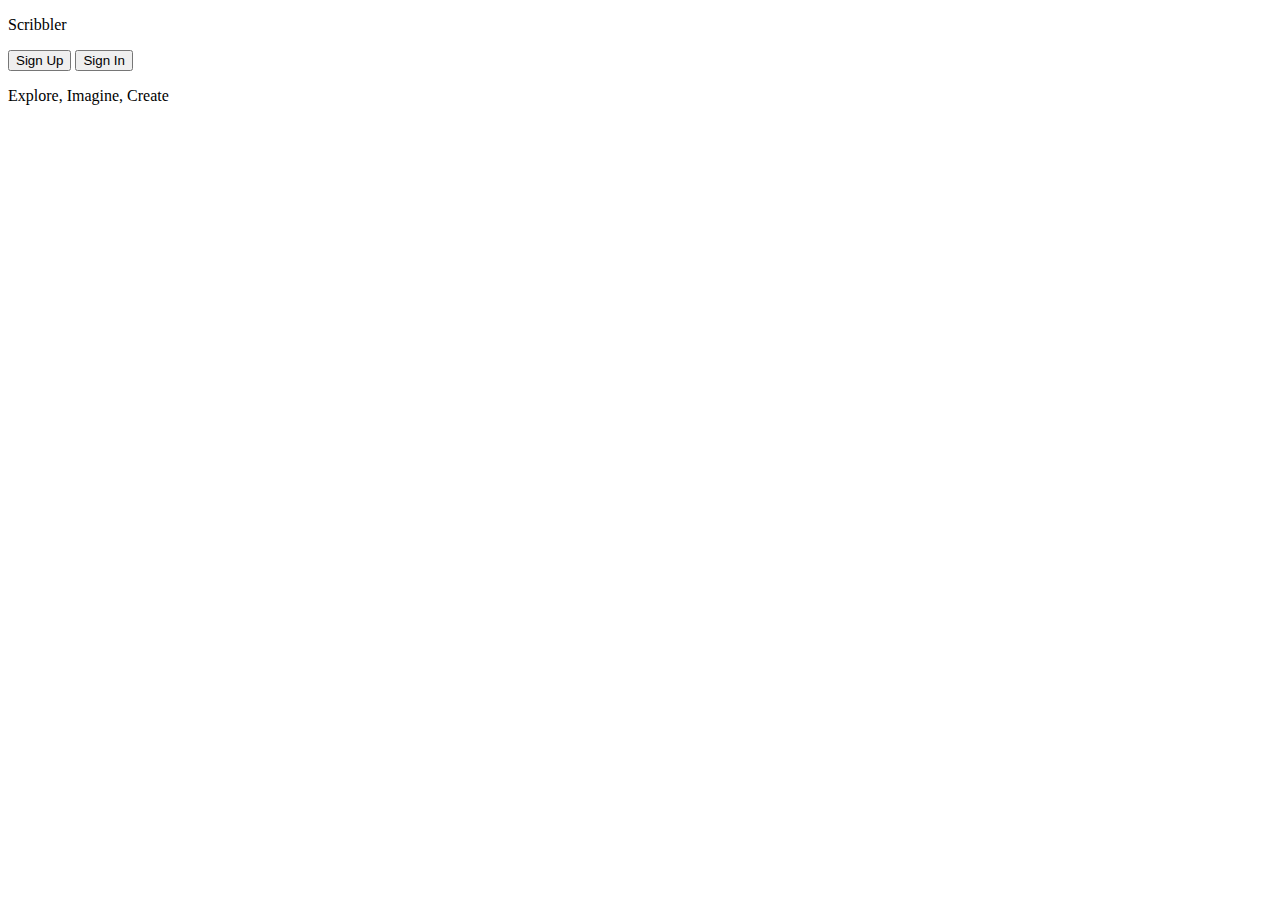
==== scribbler/html/post.html @ d4d6e502 "linked up the page A and page B" ====
<!DOCTYPE html>
<html>
    <head>
        <title></title>
        <link href="https://fonts.googleapis.com/css2?family=Montez&family=Ubuntu+Mono&display=swap" rel="stylesheet">

        <link rel="stylesheet" type="text/css" href="/home/divyanshu/upgrad/scribbler/styles/post.css"/>

    
    </head>
    <body>
        <header>
            <div class="header-items">
                <p id="scribbler">Scribbler</p>
                <button id="sign-up"><span class="text-button" onclick="signupfunction()">Sign Up</span></button>
                <button id="sign-in"><span class="text-button" onclick="signinfunc()">Sign In</span></button>
                <p id="sub-heading">Explore, Imagine, Create</p>
            </div>
        </header>
    </body>
</html>
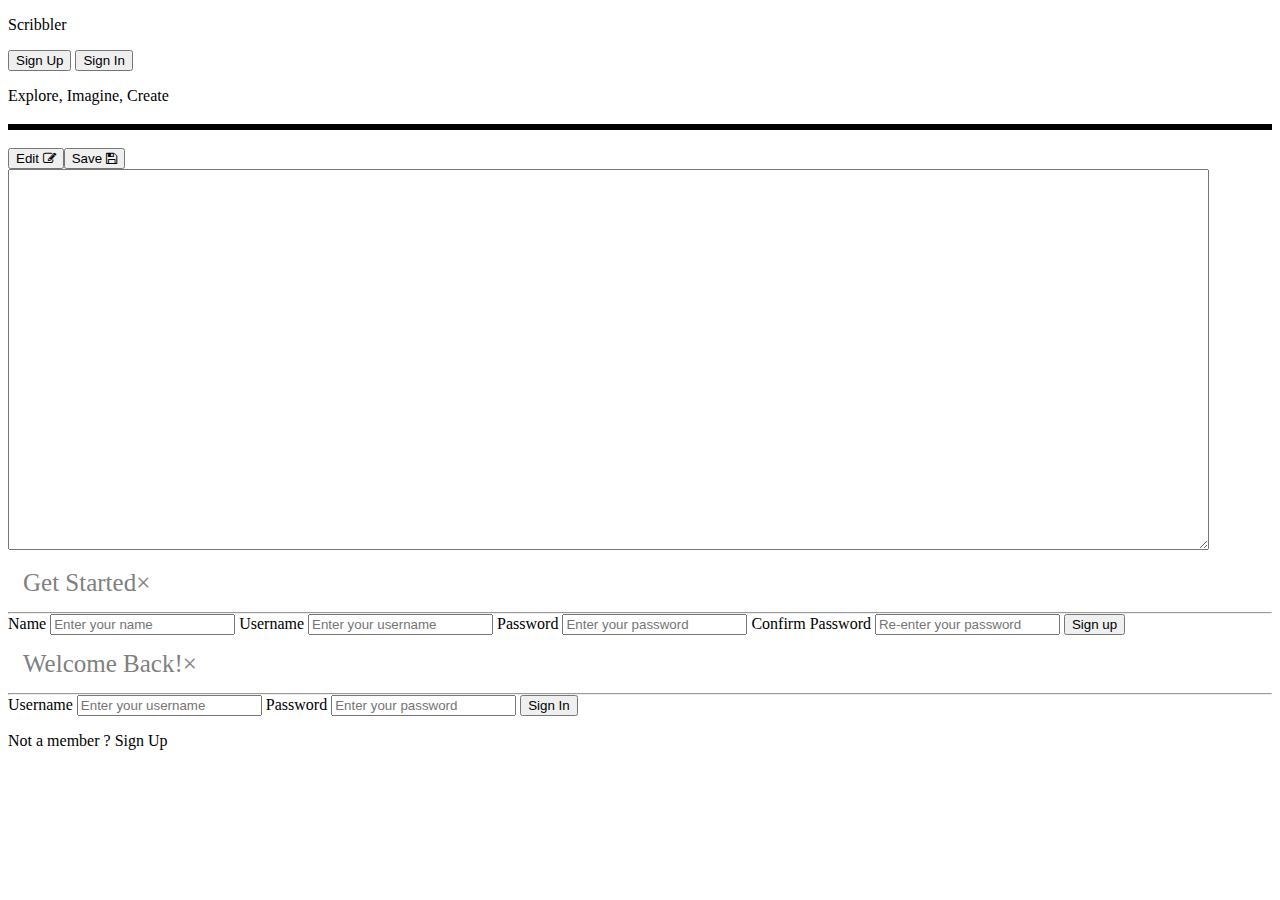
==== commit 9a97ed20: "functionalities of save and edit button is done" ====
--- a/scribbler/html/post.html
+++ b/scribbler/html/post.html
@@ -3,10 +3,12 @@
     <head>
         <title></title>
         <link href="https://fonts.googleapis.com/css2?family=Montez&family=Ubuntu+Mono&display=swap" rel="stylesheet">
+        <link rel="stylesheet" type="text/css" href="/home/divyanshu/upgrad/scribbler/styles/index.css"/>
+        <link rel="stylesheet" type="text/css" href="/home/divyanshu/upgrad/scribbler/styles/postlist.css"/>
+        <link rel="stylesheet" type="text/css" href="/home/divyanshu/upgrad/scribbler/styles/post.css"/>
+        <link rel="stylesheet" href="https://cdnjs.cloudflare.com/ajax/libs/font-awesome/4.7.0/css/font-awesome.min.css">
 
-        <link rel="stylesheet" type="text/css" href="/home/divyanshu/upgrad/scribbler/styles/post.css"/>
 
-    
     </head>
     <body>
         <header>
@@ -17,5 +19,55 @@
                 <p id="sub-heading">Explore, Imagine, Create</p>
             </div>
         </header>
+        <section id="postpara">
+            <section id="postdetails">
+                <h3 id="headingofpost" style="border:solid;"></h3>
+                <div id="firstline" >
+                    <p id="authorname"></p><span><button id="editbutton" onclick="wecanedit()">Edit <i class="fa fa-edit"></i></button><button id="savebutton" onclick="saveit()">Save <i class="fa fa-save"></i></button></span>
+                </div>
+                <textarea id="para" rows="25" cols="147" ></textarea>
+            </section>
+        </section>
+        <div class="overlay2"></div>
+
+        <div class="overlay"></div>
+        <section id="modalcontainer">
+            <section id="modeloutside" >
+                <div id="modelinside">
+                    <p style="color:grey;font-size:25px;padding-bottom:10px;margin:10px;padding:5px;font-weight: lighter;">Get Started<span id="cross" onclick="crossfunc(modalcontainer)">&times</span></p>
+                    <hr style="margin: 0px;"/>
+                    <form id="formid">
+                        <label class="modallabel">Name</label>
+                        <input class="modalinput" type="text" placeholder="Enter your name" value="" required></input>
+                        <label class="modallabel">Username</label>
+                        <input class="modalinput" type="text" placeholder="Enter your username" value="" required></input>
+                        <label class="modallabel">Password</label>
+                        <input class="modalinput" type="password" placeholder="Enter your password" value="" required></input>
+                        <label class="modallabel">Confirm Password</label>
+                        <input class="modalinput" type="password" placeholder="Re-enter your password" value="" required></input>
+                        <button class="modalbutton">Sign up</button>
+                    </form>
+                </div>
+            </section>
+        </section>
+        <section id="modal2container">
+            <section id="model2outside" >
+                <div id="model2inside">
+                    <p style="color:grey;font-size:25px;padding-bottom:10px;margin:10px;padding:5px;font-weight: lighter;">Welcome Back!<span id="cross2" onclick="crossfunc(modal2container)">&times</span></p>
+                    <hr style="margin: 0px;"/>
+                    <form id="formid2">
+                        <label class="modallabel">Username</label>
+                        <input class="modalinput" type="text" placeholder="Enter your username" value="" required></input>
+                        <label class="modallabel">Password</label>
+                        <input class="modalinput" type="password" placeholder="Enter your password" value="" required></input>
+                        <button class="modalbutton">Sign In</button>
+                        <p id="signinpara">Not a member ? <a id="signinlink" onclick="toggle()">Sign Up</a></p>
+                    </form>
+                </div>
+            </section>
+        </section>
+        <script type="text/javascript" src="/home/divyanshu/upgrad/scribbler/scripts/index.js"></script>
+        <script type="text/javascript" src="/home/divyanshu/upgrad/scribbler/scripts/post.js"></script>
+
     </body>
 </html>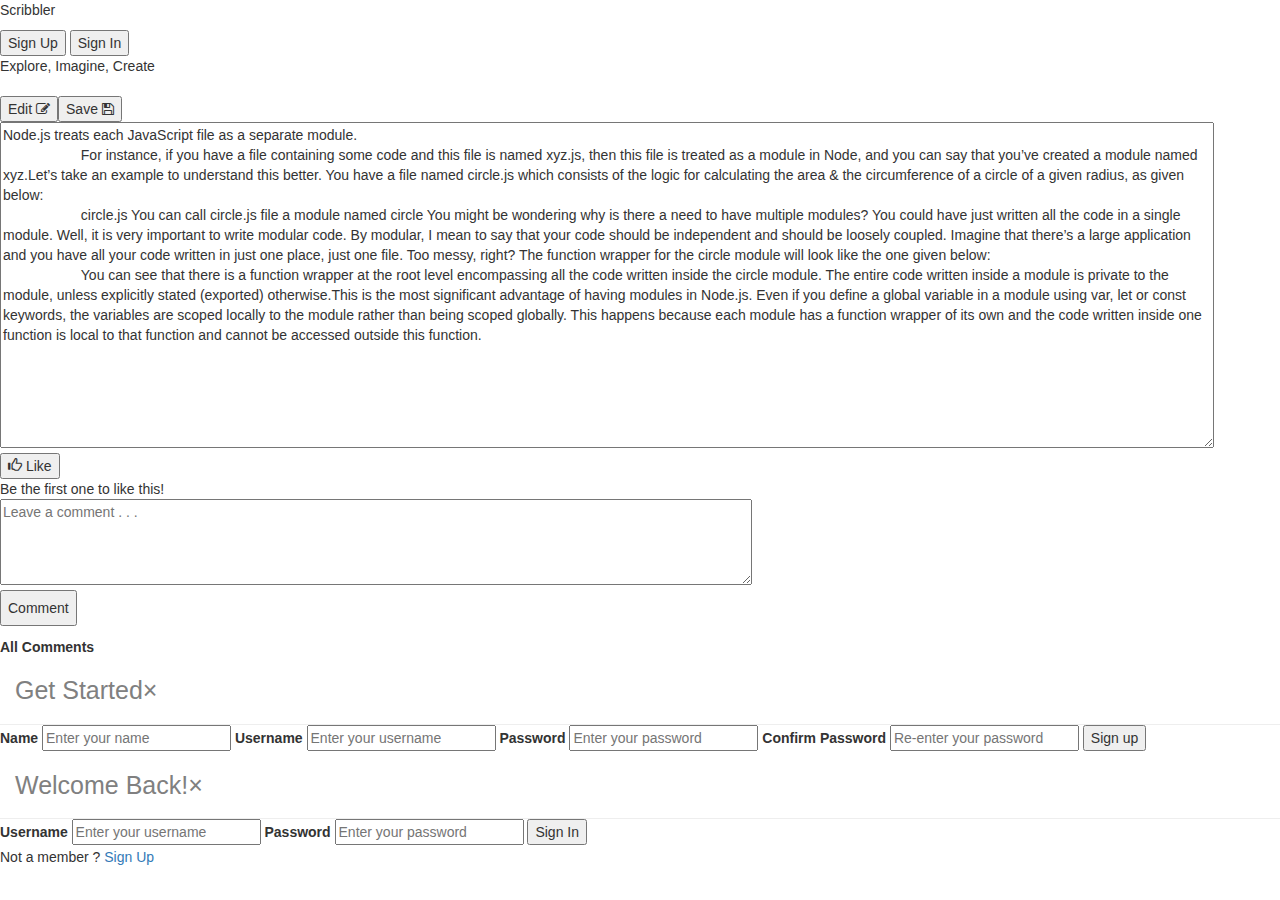
==== commit 9ab11385: "finally project is done (comments is to be added )" ====
--- a/scribbler/html/post.html
+++ b/scribbler/html/post.html
@@ -7,6 +7,7 @@
         <link rel="stylesheet" type="text/css" href="/home/divyanshu/upgrad/scribbler/styles/postlist.css"/>
         <link rel="stylesheet" type="text/css" href="/home/divyanshu/upgrad/scribbler/styles/post.css"/>
         <link rel="stylesheet" href="https://cdnjs.cloudflare.com/ajax/libs/font-awesome/4.7.0/css/font-awesome.min.css">
+        <link rel="stylesheet" href="https://maxcdn.bootstrapcdn.com/bootstrap/3.3.7/css/bootstrap.min.css">
 
 
     </head>
@@ -21,12 +22,24 @@
         </header>
         <section id="postpara">
             <section id="postdetails">
-                <h3 id="headingofpost" style="border:solid;"></h3>
+                <h3 id="headingofpost"></h3>
                 <div id="firstline" >
                     <p id="authorname"></p><span><button id="editbutton" onclick="wecanedit()">Edit <i class="fa fa-edit"></i></button><button id="savebutton" onclick="saveit()">Save <i class="fa fa-save"></i></button></span>
                 </div>
-                <textarea id="para" rows="25" cols="147" ></textarea>
+                <textarea id="para" rows="16" cols="147" >Node.js treats each JavaScript file as a separate module.
+                    For instance, if you have a file containing some code and this file is named xyz.js, then this file is treated as a module in Node, and you can say that you’ve created a module named xyz.Let’s take an example to understand this better. You have a file named circle.js which consists of the logic for calculating the area & the circumference of a circle of a given radius, as given below:
+                    circle.js You can call circle.js file a module named circle You might be wondering why is there a need to have multiple modules? You could have just written all the code in a single module. Well, it is very important to write modular code. By modular, I mean to say that your code should be independent and should be loosely coupled. Imagine that there’s a large application and you have all your code written in just one place, just one file. Too messy, right? The function wrapper for the circle module will look like the one given below:
+                    You can see that there is a function wrapper at the root level encompassing all the code written inside the circle module. The entire code written inside a module is private to the module, unless explicitly stated (exported) otherwise.This is the most significant advantage of having modules in Node.js. Even if you define a global variable in a module using var, let or const keywords, the variables are scoped locally to the module rather than being scoped globally. This happens because each module has a function wrapper of its own and the code written inside one function is local to that function and cannot be accessed outside this function.</textarea>
             </section>
+            <button id="likebutton" onclick="likeincrement()">  <i class="glyphicon glyphicon-thumbs-up" ></i> <span id="likeorliked" >Like</span></button>
+            <div class="likes">Be the first one to like this!</div>
+            <div class="commentbox">
+                <textarea id="commenthere" rows="4" cols="90" placeholder="Leave a comment . . . "></textarea>
+                <div><button id="commentbutton" style="padding:6px;" onclick="addcomment(commenthere)">Comment</button></div>
+                <div style="font-weight: bold;margin:11px;margin-left: 0px;">All Comments</div>
+                <div id="entercomments"></div>
+            </div>
+
         </section>
         <div class="overlay2"></div>
 
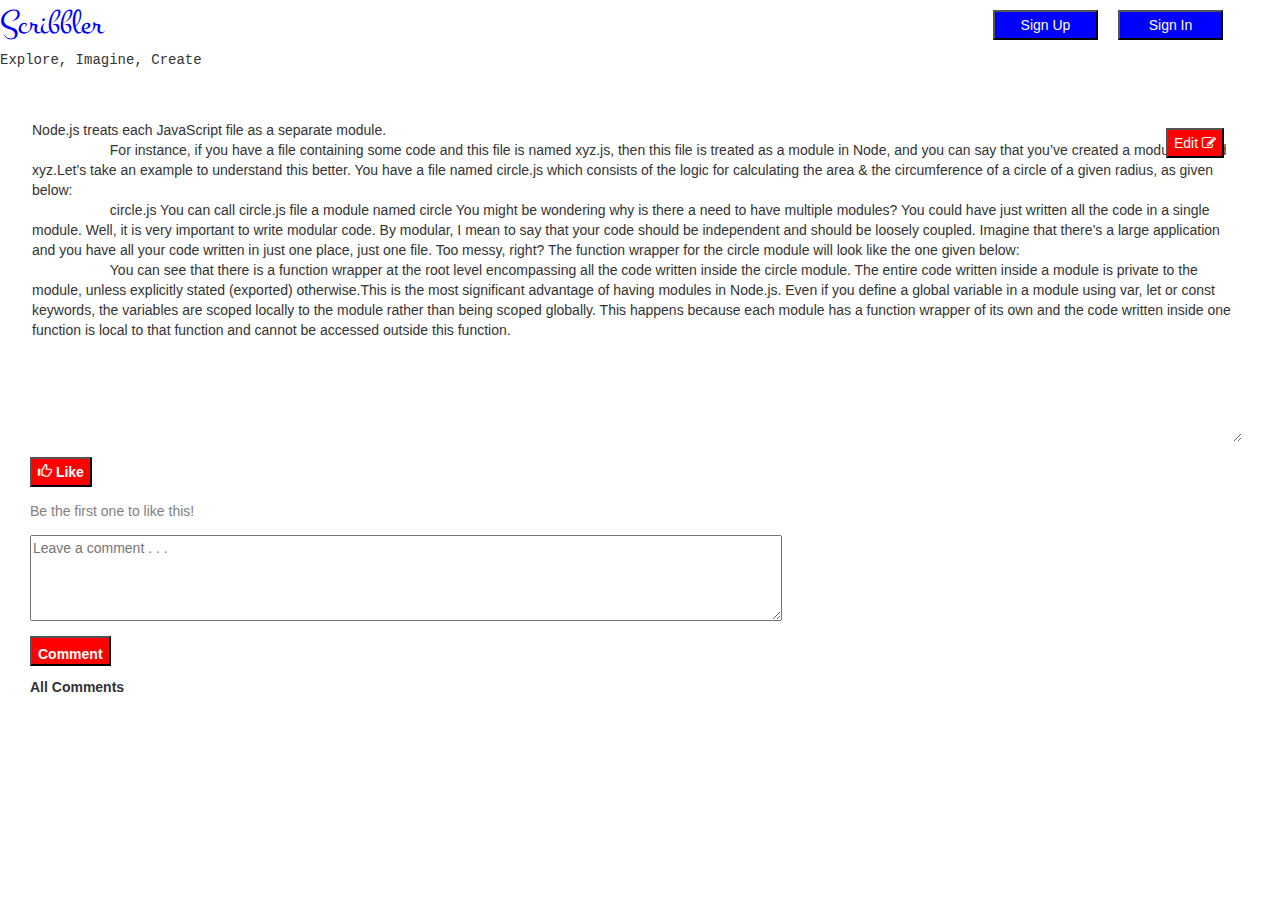
==== commit e8804303: "the links changed from absolute to relative" ====
--- a/scribbler/html/post.html
+++ b/scribbler/html/post.html
@@ -3,9 +3,9 @@
     <head>
         <title></title>
         <link href="https://fonts.googleapis.com/css2?family=Montez&family=Ubuntu+Mono&display=swap" rel="stylesheet">
-        <link rel="stylesheet" type="text/css" href="/home/divyanshu/upgrad/scribbler/styles/index.css"/>
-        <link rel="stylesheet" type="text/css" href="/home/divyanshu/upgrad/scribbler/styles/postlist.css"/>
-        <link rel="stylesheet" type="text/css" href="/home/divyanshu/upgrad/scribbler/styles/post.css"/>
+        <link rel="stylesheet" type="text/css" href="../styles/index.css"/>
+        <link rel="stylesheet" type="text/css" href="../styles//postlist.css"/>
+        <link rel="stylesheet" type="text/css" href="../styles/post.css"/>
         <link rel="stylesheet" href="https://cdnjs.cloudflare.com/ajax/libs/font-awesome/4.7.0/css/font-awesome.min.css">
         <link rel="stylesheet" href="https://maxcdn.bootstrapcdn.com/bootstrap/3.3.7/css/bootstrap.min.css">
 
@@ -79,8 +79,8 @@
                 </div>
             </section>
         </section>
-        <script type="text/javascript" src="/home/divyanshu/upgrad/scribbler/scripts/index.js"></script>
-        <script type="text/javascript" src="/home/divyanshu/upgrad/scribbler/scripts/post.js"></script>
+        <script type="text/javascript" src="../scripts/index.js"></script>
+        <script type="text/javascript" src="../scripts/post.js"></script>
 
     </body>
 </html>--- a/scribbler/styles/index.css
+++ b/scribbler/styles/index.css
@@ -0,0 +1,207 @@
+#scribbler{
+    font-family: 'Montez', cursive; 
+    margin:  0px 0px 0px 0px;
+    font-size:35px;
+    padding: 0px 0px 0px 0px;
+    color:blue;
+}
+#sub-heading{
+    font-family: 'Ubuntu Mono', monospace;;
+    margin:  0px 0px 0px 0px;
+    padding: 0px 0px 0px 0px;
+}
+#bg-image{
+    background-image: url('/home/divyanshu/Downloads/Course+6+Project+Stub+-+Scribbler (1)/images/background.jpg');
+    background-repeat: no-repeat;
+    background-attachment: fixed;
+    z-index: -1;
+    background-size: 100% 100%;
+   
+}
+#sign-up{
+    margin-left: 890px;
+    padding:0px 0px 0px 0px;
+    width:105px;
+    color:white;
+    background-color: blue;
+    margin-top:10px;
+    height:30px;
+}
+#sign-in{
+    margin-right: 0px;
+    margin-left:20px;
+    padding:0px 0px 0px 0px;
+    width:105px;
+    color:white;
+    margin-top:10px;
+    background-color: blue;
+    height:30px;
+}
+.header-items{
+    display:flex;
+    flex-direction: row;
+    flex-wrap: wrap;
+}
+#buttonsincenter{
+    
+    position:absolute;
+    top:228px;
+    left:553px;
+}
+#alposts{
+    margin-right: 15px;
+    padding:5px 5px 5px 5px;
+    width:80px;
+    color:black;
+    background-color:yellow;
+    
+}
+#createpostsbutton{
+    padding:5px 5px 5px 5px;
+    width:100px;
+    color:black;
+    background-color: yellow;
+    margin-top: 131px;
+}
+#modalcontainer{
+    width: 100%; 
+  height: 100%; 
+  display: none;
+  top:25px;
+  position:absolute;
+ 
+}
+#modal2container{
+    width: 100%; 
+  height: 100%; 
+  display: none;
+  top:0;
+  position:absolute;
+}
+#modeloutside{
+    width:400px;
+    background-color: white;
+    margin-top: 8%; 
+    font-weight: bolder;
+    margin-left: 36%; 
+    display:block;
+}
+#model2outside{
+    width:400px;
+    background-color: white;
+    margin-top: 8%; 
+    font-weight: bolder;
+    margin-left: 36%; 
+}
+#cross{
+    color:grey;
+    float:right;
+    font-size: 30px;
+}
+#cross:hover{
+    cursor:pointer;
+}
+#formid{
+    display: flex;
+    flex-direction: column;
+}
+#formid2,#formid3{
+    display: flex;
+    flex-direction: column;
+}
+.modallabel,.modalinput{
+    margin-left: 15px;
+    margin-right: 30px;
+    margin-top: 5px;
+    margin-bottom: 5px;
+}
+.modalinput{
+    width:323px;
+    margin:15px;
+    margin-bottom: 15px;
+    background-color:lightgray;
+    border:none;
+    padding:15px;
+}
+.modalbutton{
+    background-color: green;
+    width:355px;
+    margin:8px;
+    margin-right: 10px;
+    margin-bottom: 15px;
+    color:white;
+    font-size:17px;
+    font-weight: bolder;
+    padding:12px;
+    border:none;
+    margin-left: 15px;
+}
+#signinlink{
+    text-decoration: none;
+    color: blue;
+}
+#signinlink:hover{
+    cursor: pointer;
+}
+#signinpara{
+    text-align: center;
+    margin:15px;
+}
+#createpost{
+    width:84%;
+    background-color:white;
+    height: 570px;
+    margin-left: 80px;
+    display:none;
+    position:absolute;
+    top:155px;
+}
+#cross2{
+    color:grey;
+    float:right;
+    font-size: 38px;
+    margin-right: 15px;
+    font-weight: bolder;
+
+}
+#cross2:hover{
+    cursor:pointer;
+}
+#createpostpara{
+    margin: 15px;
+    margin-bottom: 5px;
+    padding:15px;
+    color:grey;
+    font-size:25px;
+}
+.createpostlabel,.createpostinput{
+    margin-left: 15px;
+    margin-right: 30px;
+    padding:10px;
+    margin-top: 5px;
+    margin-bottom: 5px;
+    padding-left: 0px;
+}
+.createpostinput{
+    background-color: lightgrey;
+}
+html{
+    height:100% ;
+}
+body{
+    height:100%;
+    
+
+}
+#bg-image{
+    height: 900px;
+}
+.overlay {
+    position: absolute;
+    top: 0;
+    left: 0;
+  /*  height: 1000px;
+    width: 100%;
+    /*z-index: 10;*/
+    /*background-color: rgba(0, 0, 0, 0.6);*/
+  }--- a/scribbler/styles/postlist.css
+++ b/scribbler/styles/postlist.css
@@ -0,0 +1,163 @@
+body{
+    background-color: #ffeedd;
+}
+#scribbler{
+    font-family: 'Montez', cursive; 
+    margin:  0px 0px 0px 0px;
+    font-size:35px;
+    padding: 0px 0px 0px 0px;
+    color:blue;
+}
+#sub-heading{
+    font-family: 'Ubuntu Mono', monospace;;
+    margin:  0px 0px 0px 0px;
+    padding: 0px 0px 0px 0px;
+}
+#sign-up{
+    margin-left: 890px;
+    padding:0px 0px 0px 0px;
+    width:105px;
+    color:white;
+    background-color: blue;
+    margin-top:10px;
+    height:30px;
+}
+#sign-in{
+    margin-right: 0px;
+    margin-left:20px;
+    padding:0px 0px 0px 0px;
+    width:105px;
+    color:white;
+    margin-top:10px;
+    background-color: blue;
+    height:30px;
+}
+.header-items{
+    display:flex;
+    flex-direction: row;
+    flex-wrap: wrap;
+}
+.postlist{
+    width:42%;
+    background-color: white;
+    margin:4%;
+    display:flex;
+    flex-direction: row;
+    border-radius: 20px;
+    
+   
+}
+.postlist:hover{
+    box-shadow: 5px 10px #888888;
+}
+
+#postcontainer{
+    display:flex;
+    flex-direction: row;
+    flex-wrap: wrap;
+   
+
+}
+.nameinpost{
+
+    width:59px;
+    
+    margin:0;
+    margin-right: 15px;
+    margin-left: 10px;
+    margin-top: 35px;
+}
+.postcontent{
+    background-color:lightgray;
+    padding: 15px;
+    border-top-right-radius: 20px;
+    border-bottom-right-radius: 20px;
+}
+.heading{
+    color:gray;
+    font-weight: bold;
+    font-size: 16px;
+}
+.material-icons{
+    float: right;
+    font-weight: bolder;
+    margin-top:-42px;
+        color:grey;
+}
+.material-icons:hover{
+    cursor:pointer;
+
+}
+#trashmodal{
+    width:400px;
+    background-color: white;
+    margin-top: 25%; 
+    font-weight: bolder;
+    margin-left: 36%; 
+    display:block;
+    position: absolute;
+
+    
+}
+#trashmodalcontainer{
+    width: 100%; 
+  height: 100%; 
+  position: absolute;
+  top:0;
+  display:none;
+  
+  
+}
+#yes{
+    background-color: green;
+    color:white;
+    width:60px;
+    margin-left:32px;
+    border:none;
+
+}
+#no{
+
+    color:white;
+    background-color: red;
+    width:60px;
+    margin:15px;
+    border:none;
+    margin-left: 180px;
+}
+.overlay {
+    position: absolute;
+    top: 0;
+    left: 0;
+  /*  height: 1000px;
+    width: 100%;
+    /*z-index: 10;*/
+    /*background-color: rgba(0, 0, 0, 0.6);*/
+  }
+  .fa-ellipsis-h{
+    margin-top: -9px;
+    float: right;
+    font-size: 15px;
+    color:grey;
+    margin-right: 5px;
+  }
+  .fa-ellipsis-h:hover{
+      cursor:pointer;
+  }
+  @media (max-width:300px){
+      #postcontainer{
+          width:80%;
+
+      }
+  }
+ .firstheading{
+     display:flex;
+     flex-direction: row;
+     color:grey;
+ }
+ #d5{
+     margin-top: 30px;
+ }
+ .modalinput{
+    width:353px;
+}--- a/scribbler/styles/post.css
+++ b/scribbler/styles/post.css
@@ -0,0 +1,90 @@
+
+body{
+    background-color: white;
+}
+#postpara{
+    height:450px;
+    margin:30px;
+}
+#headingofpost{
+    text-align: center;
+    font-family: Georgia, 'Times New Roman', Times, serif;
+    margin-right: 22px;
+
+}
+#firstline{
+    margin:7.5px;
+    margin-left:0px;
+    display:flex;
+    flex-direction: row;
+    flex-wrap: wrap;
+}
+#editbutton{
+
+    position:absolute;
+    left:1166px;
+    top:128px;
+    color:white;
+    height:30px;
+    background-color: red;
+
+    
+    /*padding:5px;*/
+
+
+}
+
+textarea:focus, input:focus{
+    outline: none;
+}
+#savebutton{
+    position:absolute;
+    left:1166px;
+    top:152px;
+    color:white;
+    height:30px;
+    background-color: red;
+    display:none;
+    
+}
+#likebutton,#commentbutton{
+    color:white;
+    height:30px;
+    background-color: red;
+    font-weight: bolder;
+    margin-top: 10px;
+    margin-left: 0px;
+    
+
+}
+.overlay2 {
+    position: absolute;
+    top: 204px;
+    left: 38px;
+    height: 286px;
+    width: 120%;
+    /* z-index: 10; */
+    background-color: rgba(0, 0, 0, 0);
+  }
+  #para{
+      border:none;
+      font-family: 'Lucida Sans', 'Lucida Sans Regular', 'Lucida Grande', 'Lucida Sans Unicode', Geneva, Verdana, sans-serif;
+  }
+  #authorname{
+      font-weight: bolder;
+  }
+  .likes{
+      margin-top: 14px;
+      color:grey;
+      margin-bottom: 14px;
+  }
+  #allcomments{
+    width: 61%;
+    border: solid;
+    height: 79px;
+    border-width: 18px;
+    border-color: lightgrey;
+  }
+  .modalinput{
+      width:353px;
+  }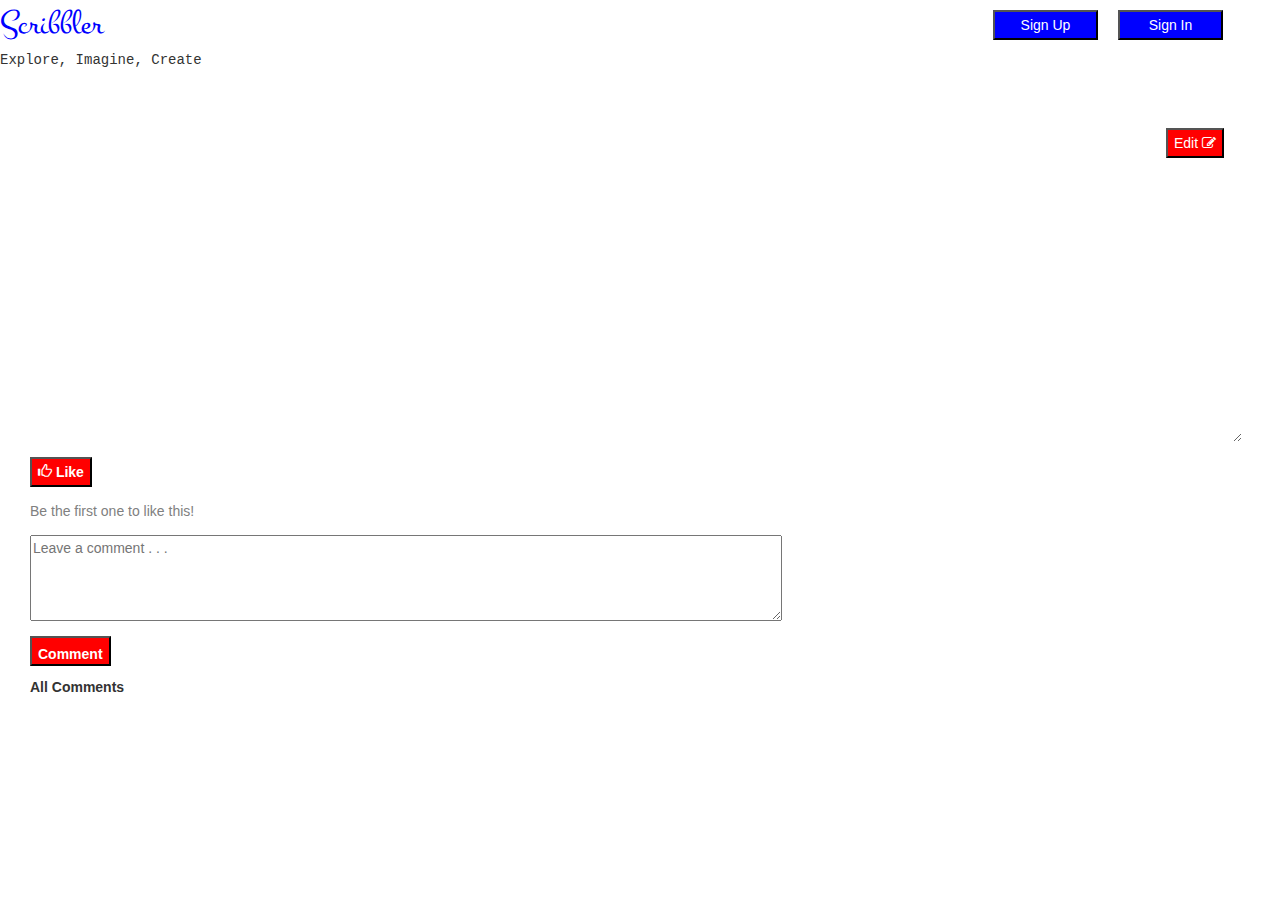
==== commit 1c4a6ea2: "added comments and minor changes int he post.html" ====
--- a/scribbler/html/post.html
+++ b/scribbler/html/post.html
@@ -26,10 +26,7 @@
                 <div id="firstline" >
                     <p id="authorname"></p><span><button id="editbutton" onclick="wecanedit()">Edit <i class="fa fa-edit"></i></button><button id="savebutton" onclick="saveit()">Save <i class="fa fa-save"></i></button></span>
                 </div>
-                <textarea id="para" rows="16" cols="147" >Node.js treats each JavaScript file as a separate module.
-                    For instance, if you have a file containing some code and this file is named xyz.js, then this file is treated as a module in Node, and you can say that you’ve created a module named xyz.Let’s take an example to understand this better. You have a file named circle.js which consists of the logic for calculating the area & the circumference of a circle of a given radius, as given below:
-                    circle.js You can call circle.js file a module named circle You might be wondering why is there a need to have multiple modules? You could have just written all the code in a single module. Well, it is very important to write modular code. By modular, I mean to say that your code should be independent and should be loosely coupled. Imagine that there’s a large application and you have all your code written in just one place, just one file. Too messy, right? The function wrapper for the circle module will look like the one given below:
-                    You can see that there is a function wrapper at the root level encompassing all the code written inside the circle module. The entire code written inside a module is private to the module, unless explicitly stated (exported) otherwise.This is the most significant advantage of having modules in Node.js. Even if you define a global variable in a module using var, let or const keywords, the variables are scoped locally to the module rather than being scoped globally. This happens because each module has a function wrapper of its own and the code written inside one function is local to that function and cannot be accessed outside this function.</textarea>
+                <textarea id="para" rows="16" cols="147" ></textarea>
             </section>
             <button id="likebutton" onclick="likeincrement()">  <i class="glyphicon glyphicon-thumbs-up" ></i> <span id="likeorliked" >Like</span></button>
             <div class="likes">Be the first one to like this!</div>
--- a/scribbler/styles/index.css
+++ b/scribbler/styles/index.css
@@ -54,7 +54,6 @@
     width:80px;
     color:black;
     background-color:yellow;
-    
 }
 #createpostsbutton{
     padding:5px 5px 5px 5px;
@@ -162,7 +161,6 @@
     font-size: 38px;
     margin-right: 15px;
     font-weight: bolder;
-
 }
 #cross2:hover{
     cursor:pointer;
@@ -190,18 +188,13 @@
 }
 body{
     height:100%;
-    
-
 }
 #bg-image{
     height: 900px;
 }
+/*overlay is the backgroud of modals its properties is changed in js file when modal is called*/
 .overlay {
     position: absolute;
     top: 0;
     left: 0;
-  /*  height: 1000px;
-    width: 100%;
-    /*z-index: 10;*/
-    /*background-color: rgba(0, 0, 0, 0.6);*/
   }--- a/scribbler/styles/post.css
+++ b/scribbler/styles/post.css
@@ -10,7 +10,6 @@
     text-align: center;
     font-family: Georgia, 'Times New Roman', Times, serif;
     margin-right: 22px;
-
 }
 #firstline{
     margin:7.5px;
@@ -20,18 +19,12 @@
     flex-wrap: wrap;
 }
 #editbutton{
-
     position:absolute;
     left:1166px;
     top:128px;
     color:white;
     height:30px;
     background-color: red;
-
-    
-    /*padding:5px;*/
-
-
 }
 
 textarea:focus, input:focus{
@@ -45,7 +38,6 @@
     height:30px;
     background-color: red;
     display:none;
-    
 }
 #likebutton,#commentbutton{
     color:white;
@@ -54,8 +46,6 @@
     font-weight: bolder;
     margin-top: 10px;
     margin-left: 0px;
-    
-
 }
 .overlay2 {
     position: absolute;
@@ -63,9 +53,8 @@
     left: 38px;
     height: 286px;
     width: 120%;
-    /* z-index: 10; */
     background-color: rgba(0, 0, 0, 0);
-  }
+}
   #para{
       border:none;
       font-family: 'Lucida Sans', 'Lucida Sans Regular', 'Lucida Grande', 'Lucida Sans Unicode', Geneva, Verdana, sans-serif;
@@ -84,6 +73,8 @@
     height: 79px;
     border-width: 18px;
     border-color: lightgrey;
+    overflow: auto;
+
   }
   .modalinput{
       width:353px;
